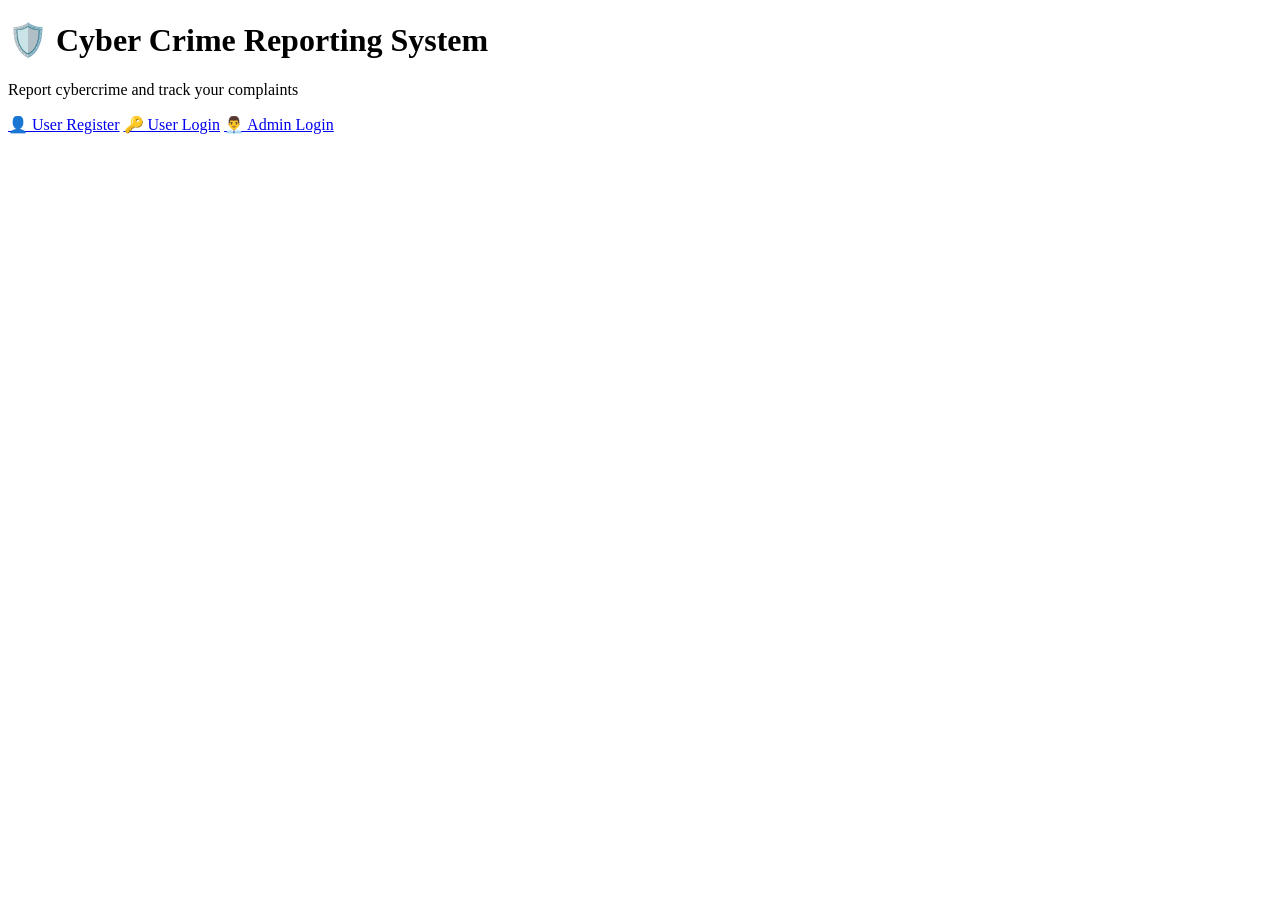
==== templates/index.html @ fce49939 "Rename Templates directory to lowercase" ====
<!DOCTYPE html>
<html>
<head>
<meta charset="utf-8">
<meta name="viewport" content="width=device-width, initial-scale=1">
<title>Cyber Crime Reporting System</title>
<link rel="stylesheet" href="/static/style.css">
</head>
<body>
<div class="container">
<div class="header">
<h1>🛡️ Cyber Crime Reporting System</h1>
<p>Report cybercrime and track your complaints</p>
</div>

<div class="button-group">
<a href="/register" class="btn btn-primary">👤 User Register</a>
<a href="/login" class="btn btn-primary">🔑 User Login</a>
<a href="/admin" class="btn btn-danger">👨‍💼 Admin Login</a>
</div>
</div>
</body>
</html>
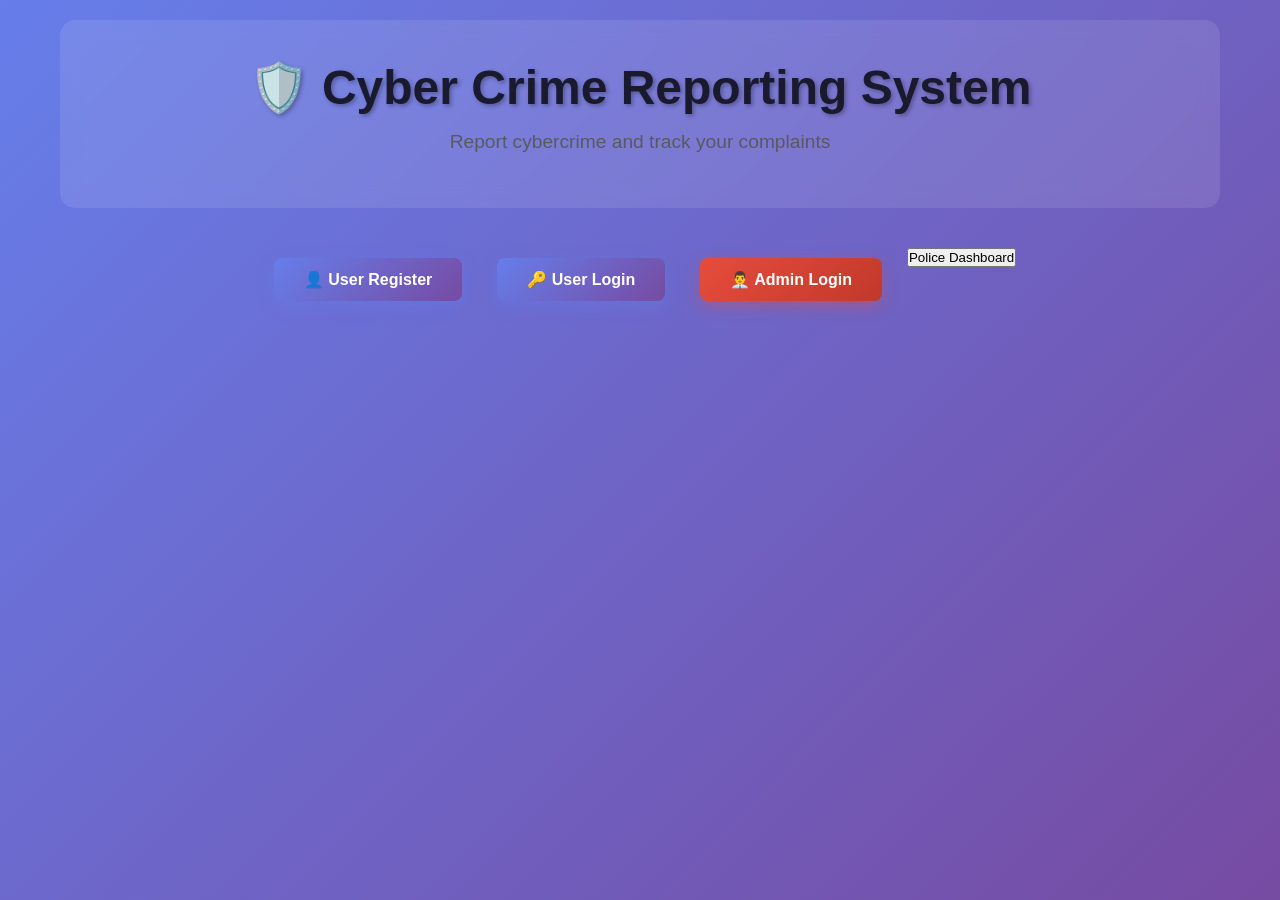
==== commit f433f4f0: "pro version update" ====
--- a/templates/index.html
+++ b/templates/index.html
@@ -17,6 +17,9 @@
 <a href="/register" class="btn btn-primary">👤 User Register</a>
 <a href="/login" class="btn btn-primary">🔑 User Login</a>
 <a href="/admin" class="btn btn-danger">👨‍💼 Admin Login</a>
+<a href="/police_dashboard">
+<button>Police Dashboard</button>
+</a>
 </div>
 </div>
 </body>
--- a/static/style.css
+++ b/static/style.css
@@ -0,0 +1,284 @@
+* {
+  margin: 0;
+  padding: 0;
+  box-sizing: border-box;
+}
+
+body {
+  font-family: 'Segoe UI', Tahoma, Geneva, Verdana, sans-serif;
+  background: linear-gradient(135deg, #667eea 0%, #764ba2 100%);
+  min-height: 100vh;
+  text-align: center;
+  color: #333;
+}
+
+.container {
+  max-width: 1200px;
+  margin: 0 auto;
+  padding: 20px;
+}
+
+.header {
+  text-align: center;
+  color: white;
+  margin-bottom: 40px;
+  padding: 40px 20px;
+  background: rgba(255, 255, 255, 0.1);
+  border-radius: 15px;
+  backdrop-filter: blur(10px);
+}
+
+.header h1 {
+  font-size: 3em;
+  margin-bottom: 10px;
+  text-shadow: 2px 2px 4px rgba(0,0,0,0.3);
+}
+
+.header p {
+  font-size: 1.2em;
+  opacity: 0.9;
+}
+
+h1, h2 {
+  color: #1a1a2e;
+  margin-bottom: 20px;
+}
+
+.form-wrapper {
+  background: white;
+  padding: 40px;
+  border-radius: 15px;
+  box-shadow: 0 10px 30px rgba(0, 0, 0, 0.2);
+  max-width: 500px;
+  margin: 30px auto;
+  animation: slideUp 0.5s ease-out;
+}
+
+@keyframes slideUp {
+  from {
+    opacity: 0;
+    transform: translateY(20px);
+  }
+  to {
+    opacity: 1;
+    transform: translateY(0);
+  }
+}
+
+.admin-form {
+  border-left: 5px solid #e74c3c;
+}
+
+.admin-notice {
+  background: #ffe6e6;
+  color: #c0392b;
+  padding: 10px;
+  border-radius: 5px;
+  margin-bottom: 20px;
+  font-weight: bold;
+}
+
+.form-group {
+  margin-bottom: 20px;
+  text-align: left;
+}
+
+.form-group label {
+  display: block;
+  margin-bottom: 8px;
+  font-weight: 600;
+  color: #2c3e50;
+}
+
+input, textarea {
+  width: 100%;
+  padding: 12px;
+  margin-bottom: 10px;
+  border: 2px solid #ecf0f1;
+  border-radius: 8px;
+  font-size: 1em;
+  font-family: inherit;
+  transition: all 0.3s ease;
+}
+
+input:focus, textarea:focus {
+  outline: none;
+  border-color: #667eea;
+  box-shadow: 0 0 8px rgba(102, 126, 234, 0.3);
+}
+
+textarea {
+  resize: vertical;
+  min-height: 120px;
+}
+
+.button-group {
+  display: flex;
+  gap: 15px;
+  justify-content: center;
+  flex-wrap: wrap;
+  margin: 30px 0;
+}
+
+.btn {
+  display: inline-block;
+  padding: 12px 30px;
+  margin: 10px;
+  border-radius: 8px;
+  text-decoration: none;
+  font-weight: 600;
+  cursor: pointer;
+  border: none;
+  transition: all 0.3s ease;
+  font-size: 1em;
+}
+
+.btn-primary {
+  background: linear-gradient(135deg, #667eea 0%, #764ba2 100%);
+  color: white;
+  box-shadow: 0 5px 15px rgba(102, 126, 234, 0.4);
+}
+
+.btn-primary:hover {
+  transform: translateY(-2px);
+  box-shadow: 0 8px 20px rgba(102, 126, 234, 0.6);
+}
+
+.btn-secondary {
+  background: linear-gradient(135deg, #f093fb 0%, #f5576c 100%);
+  color: white;
+  box-shadow: 0 5px 15px rgba(245, 87, 108, 0.4);
+}
+
+.btn-secondary:hover {
+  transform: translateY(-2px);
+  box-shadow: 0 8px 20px rgba(245, 87, 108, 0.6);
+}
+
+.btn-danger {
+  background: linear-gradient(135deg, #e74c3c 0%, #c0392b 100%);
+  color: white;
+  box-shadow: 0 5px 15px rgba(231, 76, 60, 0.4);
+}
+
+.btn-danger:hover {
+  transform: translateY(-2px);
+  box-shadow: 0 8px 20px rgba(231, 76, 60, 0.6);
+}
+
+.btn-gray {
+  background: linear-gradient(135deg, #95a5a6 0%, #7f8c8d 100%);
+  color: white;
+  box-shadow: 0 5px 15px rgba(149, 165, 166, 0.4);
+}
+
+.btn-gray:hover {
+  transform: translateY(-2px);
+  box-shadow: 0 8px 20px rgba(149, 165, 166, 0.6);
+}
+
+.dashboard {
+  background: white;
+  padding: 40px;
+  border-radius: 15px;
+  box-shadow: 0 10px 30px rgba(0, 0, 0, 0.2);
+}
+
+.dashboard h1 {
+  margin-bottom: 30px;
+}
+
+.table-wrapper {
+  overflow-x: auto;
+  background: white;
+  border-radius: 15px;
+  padding: 20px;
+  margin: 30px 0;
+  box-shadow: 0 5px 15px rgba(0, 0, 0, 0.1);
+}
+
+table {
+  width: 100%;
+  border-collapse: collapse;
+  margin: 0;
+}
+
+th, td {
+  padding: 15px;
+  text-align: left;
+  border-bottom: 1px solid #ecf0f1;
+}
+
+th {
+  background: linear-gradient(135deg, #667eea 0%, #764ba2 100%);
+  color: white;
+  font-weight: 600;
+  text-align: center;
+}
+
+td {
+  color: #555;
+  text-align: center;
+}
+
+.status-col {
+  min-width: 100px;
+}
+
+.status-badge {
+  display: inline-block;
+  padding: 6px 12px;
+  border-radius: 20px;
+  font-weight: 600;
+  font-size: 0.9em;
+}
+
+.status-pending {
+  background: #fff3cd;
+  color: #856404;
+}
+
+.status-approved {
+  background: #d4edda;
+  color: #155724;
+}
+
+.status-rejected {
+  background: #f8d7da;
+  color: #721c24;
+}
+
+.admin-table tr:hover {
+  background: #f8f9fa;
+}
+
+.admin-stats {
+  background: white;
+  padding: 20px;
+  border-radius: 10px;
+  margin: 20px 0;
+  display: inline-block;
+  box-shadow: 0 2px 5px rgba(0, 0, 0, 0.1);
+}
+
+.admin-stats p {
+  font-size: 1.2em;
+  color: #333;
+}
+
+p {
+  margin: 15px 0;
+  color: #555;
+}
+
+p a {
+  color: #667eea;
+  text-decoration: none;
+  font-weight: 600;
+  transition: color 0.3s ease;
+}
+
+p a:hover {
+  color: #764ba2;
+  text-decoration: underline;
+}
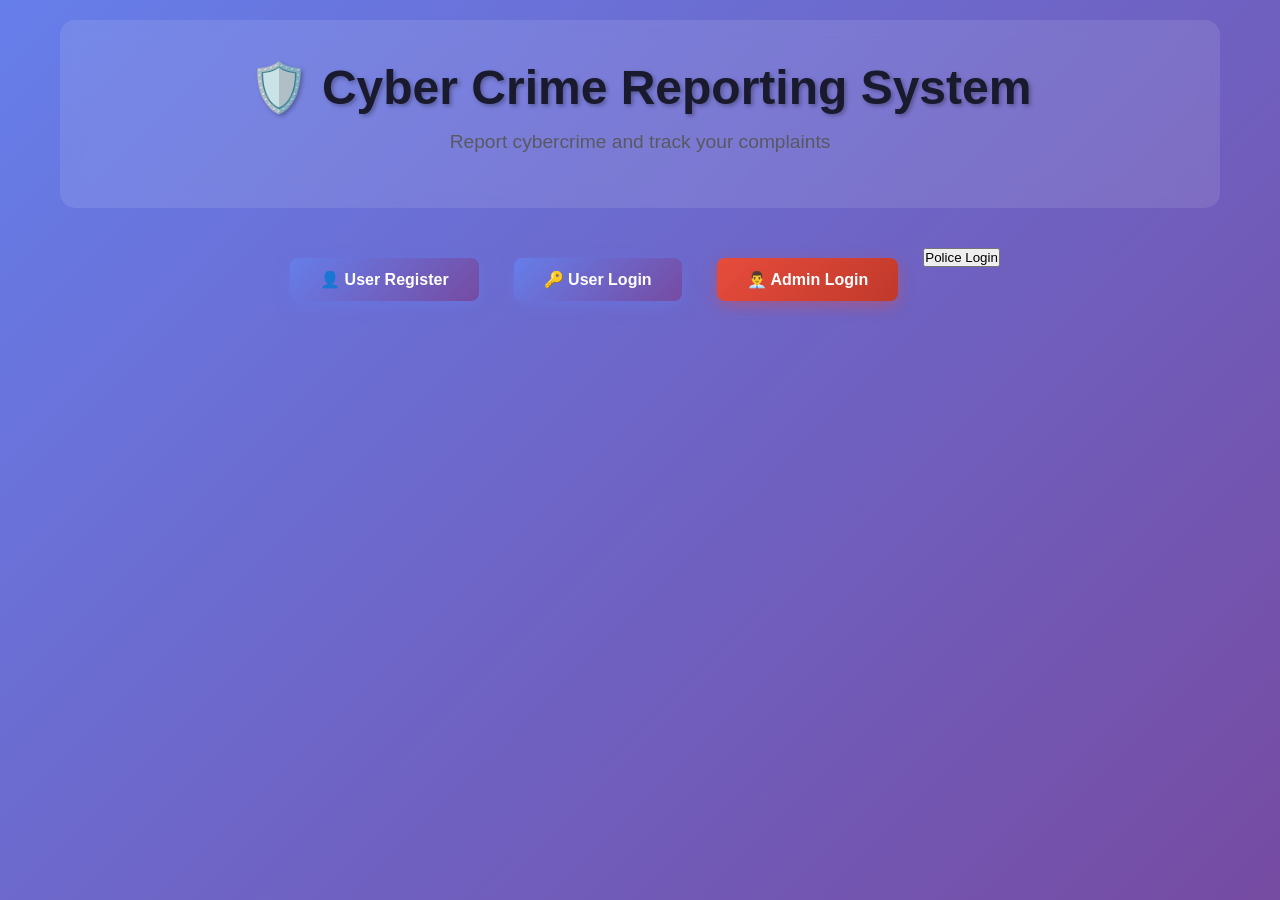
==== commit 33126907: "Added police login" ====
--- a/templates/index.html
+++ b/templates/index.html
@@ -17,8 +17,8 @@
 <a href="/register" class="btn btn-primary">👤 User Register</a>
 <a href="/login" class="btn btn-primary">🔑 User Login</a>
 <a href="/admin" class="btn btn-danger">👨‍💼 Admin Login</a>
-<a href="/police_dashboard">
-<button>Police Dashboard</button>
+<a href="/police_login">
+<button>Police Login</button>
 </a>
 </div>
 </div>
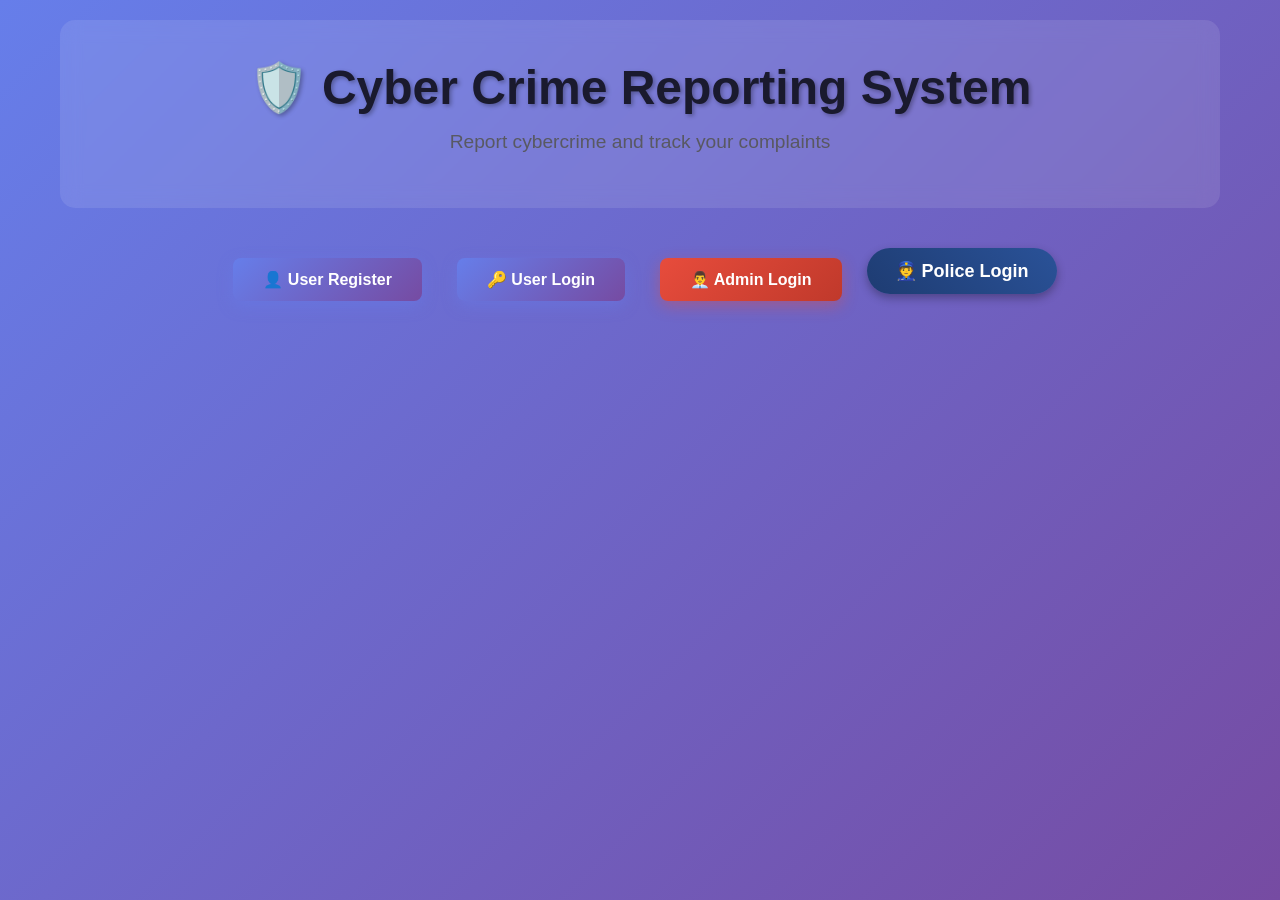
==== commit 40180d03: "add attractive police login button with gradient and hover effects" ====
--- a/templates/index.html
+++ b/templates/index.html
@@ -18,7 +18,7 @@
 <a href="/login" class="btn btn-primary">🔑 User Login</a>
 <a href="/admin" class="btn btn-danger">👨‍💼 Admin Login</a>
 <a href="/police_login">
-<button>Police Login</button>
+<button class="police-btn">👮 Police Login</button>
 </a>
 </div>
 </div>
--- a/static/style.css
+++ b/static/style.css
@@ -281,4 +281,24 @@
 p a:hover {
   color: #764ba2;
   text-decoration: underline;
+}
+
+.police-btn{
+    background: linear-gradient(45deg,#1e3c72,#2a5298);
+    color: white;
+    border: none;
+    padding: 12px 28px;
+    font-size: 18px;
+    border-radius: 30px;
+    cursor: pointer;
+    font-weight: bold;
+    box-shadow: 0 4px 10px rgba(0,0,0,0.3);
+    transition: all 0.3s ease;
+}
+
+.police-btn:hover{
+    transform: scale(1.08);
+    background: linear-gradient(45deg,#2a5298,#1e3c72);
+    box-shadow: 0 6px 15px rgba(0,0,0,0.5);
+    letter-spacing:1px;
 }
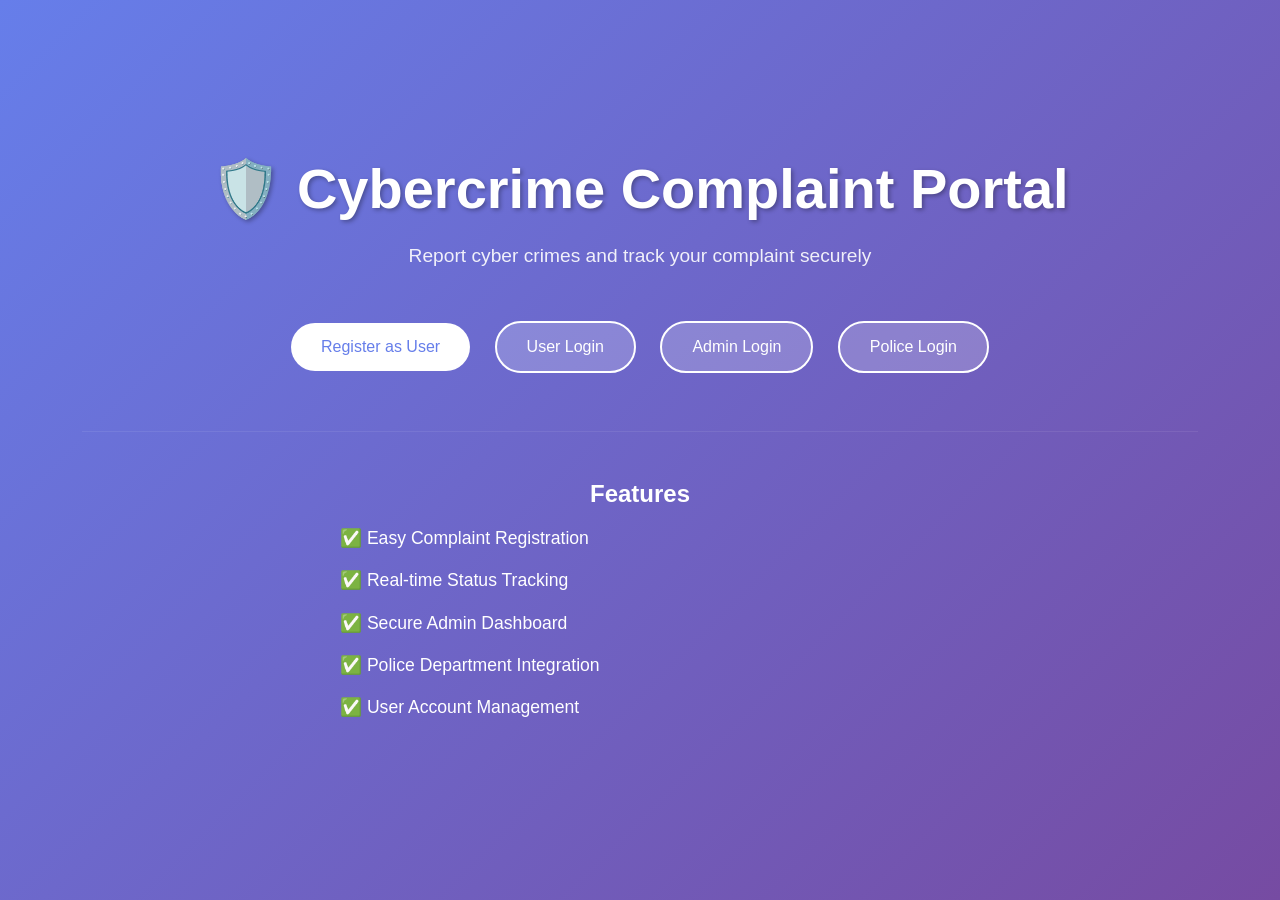
==== commit 7a8a23a6: "Update app.py and all HTML templates with modern Bootstrap design and session management" ====
--- a/templates/index.html
+++ b/templates/index.html
@@ -1,26 +1,107 @@
 <!DOCTYPE html>
-<html>
+<html lang="en">
 <head>
-<meta charset="utf-8">
-<meta name="viewport" content="width=device-width, initial-scale=1">
-<title>Cyber Crime Reporting System</title>
-<link rel="stylesheet" href="/static/style.css">
+    <meta charset="UTF-8">
+    <meta name="viewport" content="width=device-width, initial-scale=1.0">
+    <title>Cybercrime Complaint Portal</title>
+    <link href="https://cdn.jsdelivr.net/npm/bootstrap@5.3.0/dist/css/bootstrap.min.css" rel="stylesheet">
+    <style>
+        body {
+            background: linear-gradient(135deg, #667eea 0%, #764ba2 100%);
+            min-height: 100vh;
+            display: flex;
+            align-items: center;
+            font-family: 'Segoe UI', Tahoma, Geneva, Verdana, sans-serif;
+        }
+        .hero-section {
+            text-align: center;
+            color: white;
+            width: 100%;
+        }
+        .hero-section h1 {
+            font-size: 3.5rem;
+            font-weight: bold;
+            margin-bottom: 20px;
+            text-shadow: 2px 2px 4px rgba(0,0,0,0.3);
+        }
+        .hero-section p {
+            font-size: 1.2rem;
+            margin-bottom: 40px;
+            opacity: 0.9;
+        }
+        .btn-custom {
+            padding: 12px 30px;
+            font-size: 1rem;
+            margin: 10px;
+            border-radius: 50px;
+            transition: transform 0.3s, box-shadow 0.3s;
+            text-decoration: none;
+            display: inline-block;
+        }
+        .btn-custom:hover {
+            transform: translateY(-3px);
+            box-shadow: 0 10px 20px rgba(0,0,0,0.2);
+        }
+        .btn-primary-custom {
+            background-color: #fff;
+            color: #667eea;
+        }
+        .btn-info-custom {
+            background-color: rgba(255,255,255,0.2);
+            color: white;
+            border: 2px solid white;
+        }
+        .btn-info-custom:hover {
+            background-color: rgba(255,255,255,0.3);
+            color: white;
+        }
+        .features {
+            max-width: 600px;
+            margin: 40px auto 0;
+        }
+        .features h4 {
+            margin-top: 40px;
+            font-weight: bold;
+        }
+        .features ul {
+            text-align: left;
+            list-style: none;
+            padding: 0;
+        }
+        .features ul li {
+            padding: 8px 0;
+            font-size: 1.1rem;
+        }
+    </style>
 </head>
 <body>
-<div class="container">
-<div class="header">
-<h1>🛡️ Cyber Crime Reporting System</h1>
-<p>Report cybercrime and track your complaints</p>
-</div>
+    <div class="container">
+        <div class="hero-section">
+            <h1>🛡️ Cybercrime Complaint Portal</h1>
+            <p>Report cyber crimes and track your complaint securely</p>
+            
+            <div>
+                <a href="/register" class="btn-custom btn-primary-custom">Register as User</a>
+                <a href="/login" class="btn-custom btn-info-custom">User Login</a>
+                <a href="/admin_login" class="btn-custom btn-info-custom">Admin Login</a>
+                <a href="/police_login" class="btn-custom btn-info-custom">Police Login</a>
+            </div>
 
-<div class="button-group">
-<a href="/register" class="btn btn-primary">👤 User Register</a>
-<a href="/login" class="btn btn-primary">🔑 User Login</a>
-<a href="/admin" class="btn btn-danger">👨‍💼 Admin Login</a>
-<a href="/police_login">
-<button class="police-btn">👮 Police Login</button>
-</a>
-</div>
-</div>
+            <hr class="my-5" style="border-color: rgba(255,255,255,0.3);">
+
+            <div class="features">
+                <h4>Features</h4>
+                <ul>
+                    <li>✅ Easy Complaint Registration</li>
+                    <li>✅ Real-time Status Tracking</li>
+                    <li>✅ Secure Admin Dashboard</li>
+                    <li>✅ Police Department Integration</li>
+                    <li>✅ User Account Management</li>
+                </ul>
+            </div>
+        </div>
+    </div>
+
+    <script src="https://cdn.jsdelivr.net/npm/bootstrap@5.3.0/dist/js/bootstrap.bundle.min.js"></script>
 </body>
 </html>
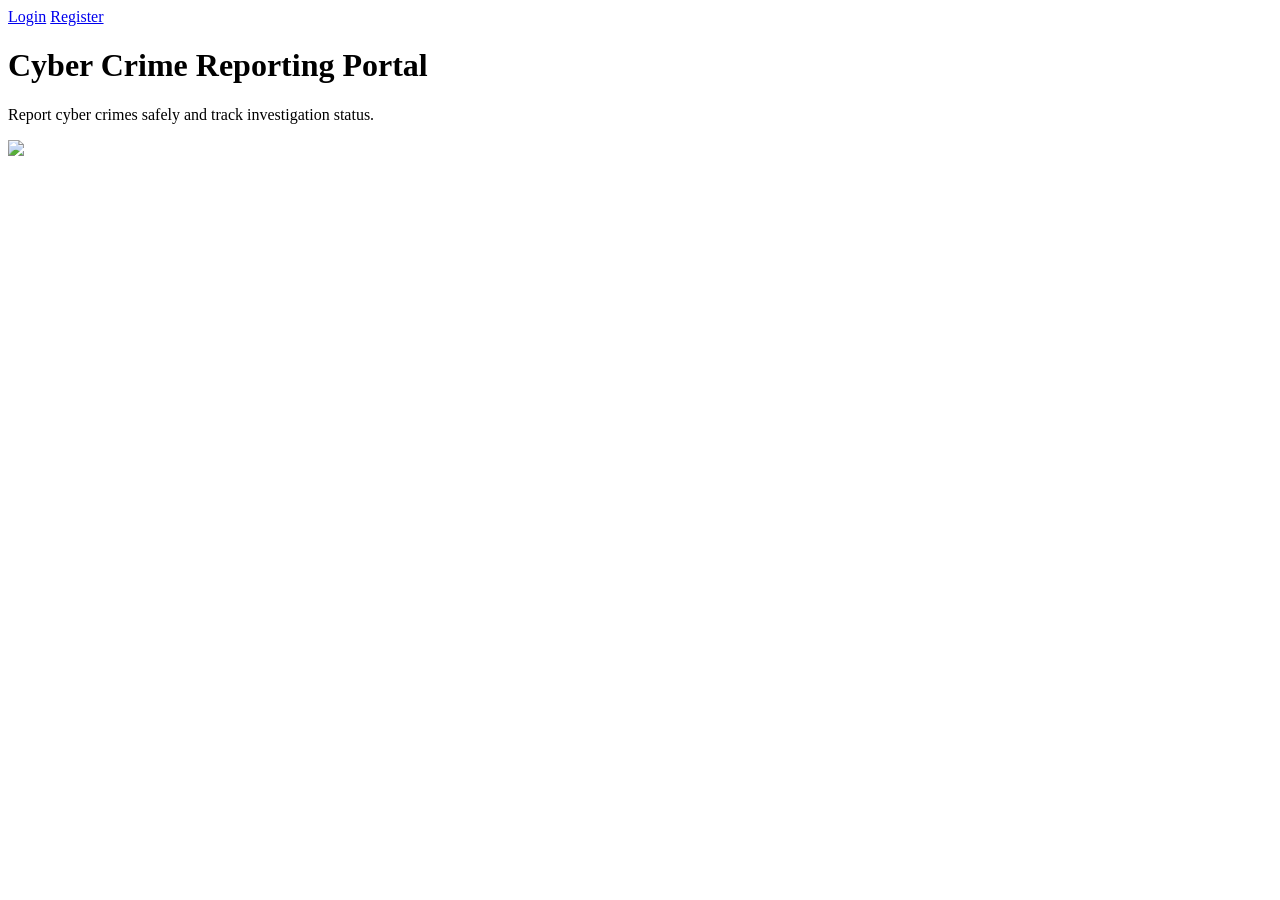
==== commit d5fa2a29: "Add complete upgrade: tracking ID, evidence upload, user registration, admin user view" ====
--- a/templates/index.html
+++ b/templates/index.html
@@ -1,103 +1,32 @@
 <!DOCTYPE html>
-<html lang="en">
+<html>
+
 <head>
-    <meta charset="UTF-8">
-    <meta name="viewport" content="width=device-width, initial-scale=1.0">
-    <title>Cybercrime Complaint Portal</title>
-    <link href="https://cdn.jsdelivr.net/npm/bootstrap@5.3.0/dist/css/bootstrap.min.css" rel="stylesheet">
-    <style>
-        body {
-            background: linear-gradient(135deg, #667eea 0%, #764ba2 100%);
-            min-height: 100vh;
-            display: flex;
-            align-items: center;
-            font-family: 'Segoe UI', Tahoma, Geneva, Verdana, sans-serif;
-        }
-        .hero-section {
-            text-align: center;
-            color: white;
-            width: 100%;
-        }
-        .hero-section h1 {
-            font-size: 3.5rem;
-            font-weight: bold;
-            margin-bottom: 20px;
-            text-shadow: 2px 2px 4px rgba(0,0,0,0.3);
-        }
-        .hero-section p {
-            font-size: 1.2rem;
-            margin-bottom: 40px;
-            opacity: 0.9;
-        }
-        .btn-custom {
-            padding: 12px 30px;
-            font-size: 1rem;
-            margin: 10px;
-            border-radius: 50px;
-            transition: transform 0.3s, box-shadow 0.3s;
-            text-decoration: none;
-            display: inline-block;
-        }
-        .btn-custom:hover {
-            transform: translateY(-3px);
-            box-shadow: 0 10px 20px rgba(0,0,0,0.2);
-        }
-        .btn-primary-custom {
-            background-color: #fff;
-            color: #667eea;
-        }
-        .btn-info-custom {
-            background-color: rgba(255,255,255,0.2);
-            color: white;
-            border: 2px solid white;
-        }
-        .btn-info-custom:hover {
-            background-color: rgba(255,255,255,0.3);
-            color: white;
-        }
-        .features {
-            max-width: 600px;
-            margin: 40px auto 0;
-        }
-        .features h4 {
-            margin-top: 40px;
-            font-weight: bold;
-        }
-        .features ul {
-            text-align: left;
-            list-style: none;
-            padding: 0;
-        }
-        .features ul li {
-            padding: 8px 0;
-            font-size: 1.1rem;
-        }
-    </style>
+
+<title>Cyber Crime Portal</title>
+
+<link rel="stylesheet" href="{{ url_for('static',filename='style.css') }}">
+
 </head>
+
 <body>
-    <div class="container">
-        <div class="hero-section">
-            <h1>🛡️ Cybercrime Complaint Portal</h1>
-            <p>Report cyber crimes and track your complaint securely</p>
-            
-            <div>
-                <a href="/register" class="btn-custom btn-primary-custom">Register as User</a>
-                <a href="/login" class="btn-custom btn-info-custom">User Login</a>
-                <a href="/admin_login" class="btn-custom btn-info-custom">Admin Login</a>
-                <a href="/police_login" class="btn-custom btn-info-custom">Police Login</a>
-            </div>
 
-            <hr class="my-5" style="border-color: rgba(255,255,255,0.3);">
+<div class="nav">
 
-            <div class="features">
-                <h4>Features</h4>
-                <ul>
-                    <li>✅ Easy Complaint Registration</li>
-                    <li>✅ Real-time Status Tracking</li>
-                    <li>✅ Secure Admin Dashboard</li>
-                    <li>✅ Police Department Integration</li>
-                    <li>✅ User Account Management</li>
-                </ul>
+<a href="/login">Login</a>
+<a href="/register">Register</a>
+
+</div>
+
+<h1>Cyber Crime Reporting Portal</h1>
+
+<p>Report cyber crimes safely and track investigation status.</p>
+
+<img src="https://cdn-icons-png.flaticon.com/512/3064/3064197.png" width="150">
+
+</body>
+
+</html>
             </div>
         </div>
     </div>
